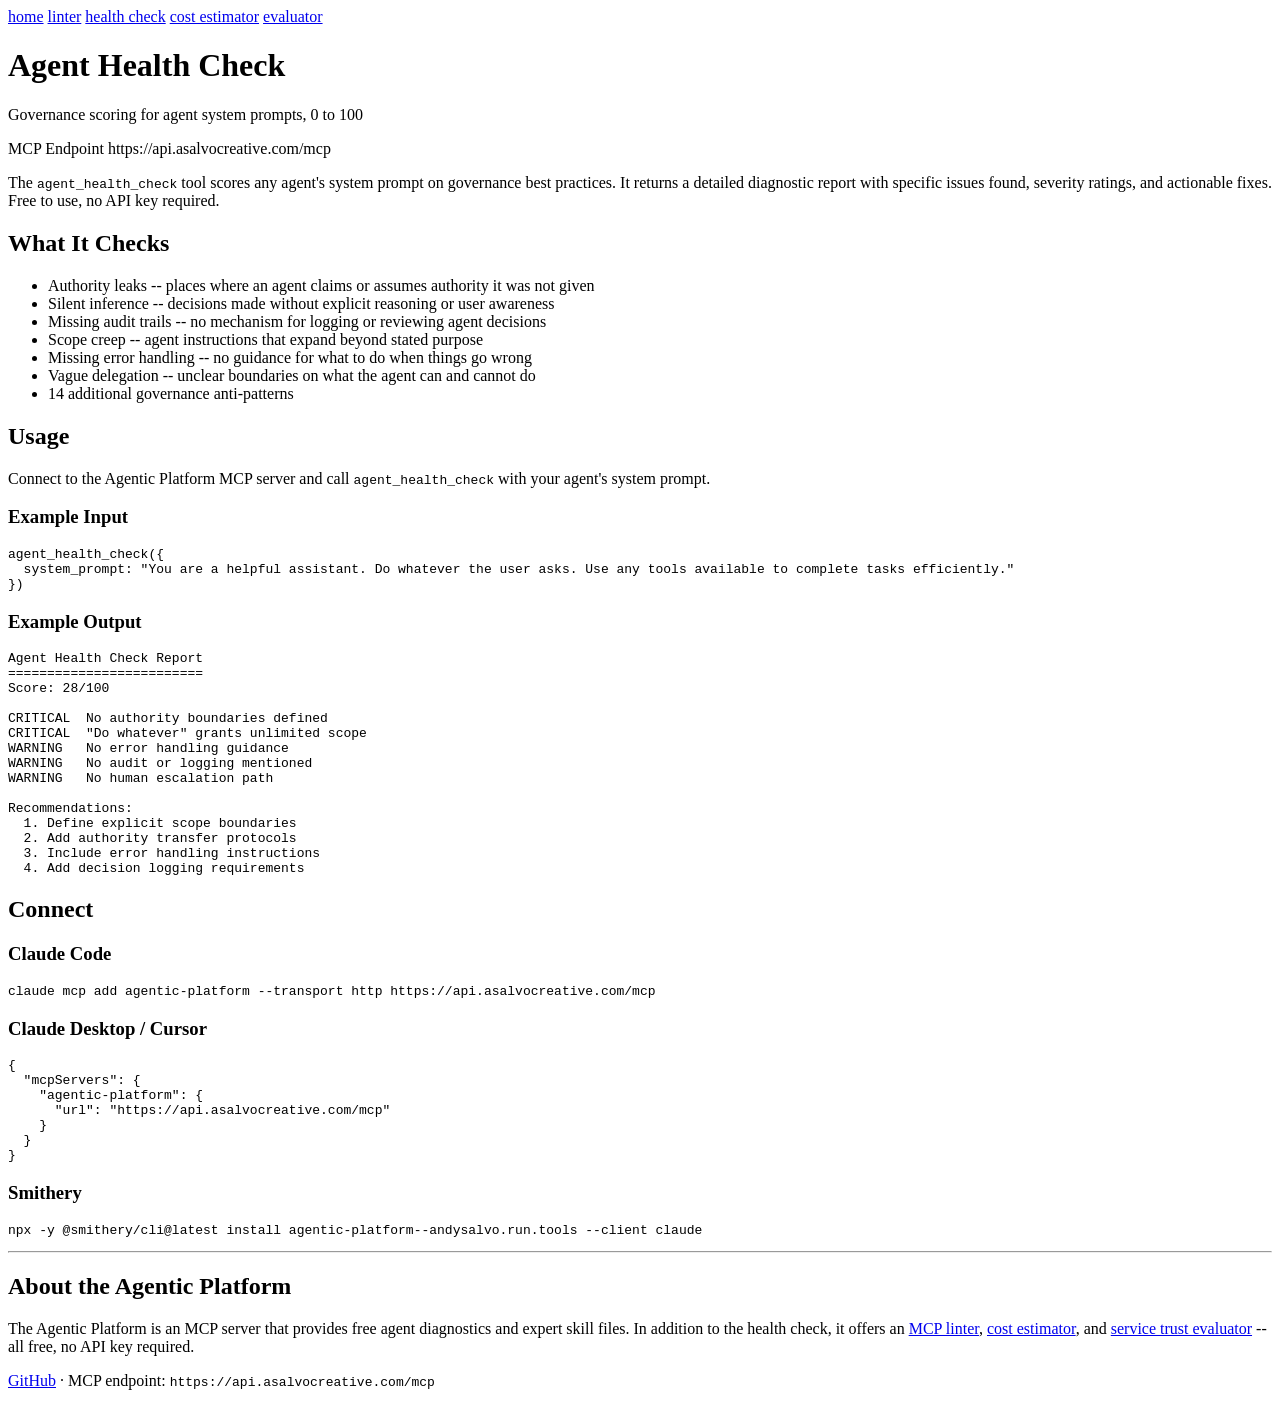
==== site/tools/agent-health-check.html @ 5e06099c "Deploy agentic SEO site, fix MCP endpoint, add Smithery quality improvements - Fix MCP endpoint doub" ====
<!DOCTYPE html>
<html lang="en">
<head>
  <meta charset="UTF-8">
  <meta name="viewport" content="width=device-width, initial-scale=1.0">
  <title>Agent Health Check -- Governance Score for AI Agent System Prompts | Agentic Platform</title>
  <meta name="description" content="Score any AI agent's system prompt on governance best practices from 0 to 100. Checks for authority leaks, silent inference, missing audit trails, and 14 other anti-patterns. Free MCP tool.">
  <meta name="keywords" content="agent health check, agent governance score, score agent system prompt, AI agent audit, agent governance, system prompt analysis, agent safety check">
  <link rel="canonical" href="https://api.asalvocreative.com/tools/agent-health-check.html">

  <!-- Open Graph -->
  <meta property="og:title" content="Agent Health Check -- Governance Score for AI Agents">
  <meta property="og:description" content="Score any agent's system prompt on governance best practices from 0 to 100. Checks for authority leaks, silent inference, and 14 other anti-patterns. Free.">
  <meta property="og:url" content="https://api.asalvocreative.com/tools/agent-health-check.html">
  <meta property="og:type" content="website">
  <meta property="og:site_name" content="Agentic Platform">

  <!-- JSON-LD -->
  <script type="application/ld+json">
  {
    "@context": "https://schema.org",
    "@type": "SoftwareApplication",
    "name": "Agent Health Check",
    "description": "Score any AI agent's system prompt on governance best practices from 0 to 100. Checks for authority leaks, silent inference, missing audit trails, and 14 other governance anti-patterns.",
    "url": "https://api.asalvocreative.com/tools/agent-health-check.html",
    "applicationCategory": "DeveloperApplication",
    "operatingSystem": "Any",
    "isAccessibleForFree": true,
    "offers": {
      "@type": "Offer",
      "price": "0",
      "priceCurrency": "USD"
    },
    "featureList": [
      "Governance scoring 0-100",
      "Authority leak detection",
      "Silent inference detection",
      "Audit trail verification",
      "14 governance anti-pattern checks",
      "Actionable fix recommendations"
    ],
    "author": {
      "@type": "Organization",
      "name": "AMI Labs",
      "url": "https://github.com/andysalvo/agentic-platform"
    }
  }
  </script>

  <link rel="stylesheet" href="/style.css">
</head>
<body>
  <div class="container">
    <nav>
      <a href="/">home</a>
      <a href="/tools/mcp-linter.html">linter</a>
      <a href="/tools/agent-health-check.html" class="current">health check</a>
      <a href="/tools/cost-estimator.html">cost estimator</a>
      <a href="/tools/evaluate-service.html">evaluator</a>
    </nav>

    <h1>Agent Health Check</h1>
    <p class="subtitle">Governance scoring for agent system prompts, 0 to 100</p>

    <div class="endpoint">
      <span class="label">MCP Endpoint</span>
      <span class="url">https://api.asalvocreative.com/mcp</span>
    </div>

    <p>The <code>agent_health_check</code> tool scores any agent's system prompt on governance best practices. It returns a detailed diagnostic report with specific issues found, severity ratings, and actionable fixes. Free to use, no API key required.</p>

    <h2>What It Checks</h2>
    <ul>
      <li>Authority leaks -- places where an agent claims or assumes authority it was not given</li>
      <li>Silent inference -- decisions made without explicit reasoning or user awareness</li>
      <li>Missing audit trails -- no mechanism for logging or reviewing agent decisions</li>
      <li>Scope creep -- agent instructions that expand beyond stated purpose</li>
      <li>Missing error handling -- no guidance for what to do when things go wrong</li>
      <li>Vague delegation -- unclear boundaries on what the agent can and cannot do</li>
      <li>14 additional governance anti-patterns</li>
    </ul>

    <h2>Usage</h2>
    <p>Connect to the Agentic Platform MCP server and call <code>agent_health_check</code> with your agent's system prompt.</p>

    <h3>Example Input</h3>
    <pre><code>agent_health_check({
  system_prompt: "You are a helpful assistant. Do whatever the user asks. Use any tools available to complete tasks efficiently."
})</code></pre>

    <h3>Example Output</h3>
    <pre><code>Agent Health Check Report
=========================
Score: 28/100

CRITICAL  No authority boundaries defined
CRITICAL  "Do whatever" grants unlimited scope
WARNING   No error handling guidance
WARNING   No audit or logging mentioned
WARNING   No human escalation path

Recommendations:
  1. Define explicit scope boundaries
  2. Add authority transfer protocols
  3. Include error handling instructions
  4. Add decision logging requirements</code></pre>

    <h2>Connect</h2>

    <div class="connect-box">
      <h3>Claude Code</h3>
      <pre><code>claude mcp add agentic-platform --transport http https://api.asalvocreative.com/mcp</code></pre>

      <h3>Claude Desktop / Cursor</h3>
      <pre><code>{
  "mcpServers": {
    "agentic-platform": {
      "url": "https://api.asalvocreative.com/mcp"
    }
  }
}</code></pre>

      <h3>Smithery</h3>
      <pre><code>npx -y @smithery/cli@latest install agentic-platform--andysalvo.run.tools --client claude</code></pre>
    </div>

    <hr>

    <h2>About the Agentic Platform</h2>
    <p>The Agentic Platform is an MCP server that provides free agent diagnostics and expert skill files. In addition to the health check, it offers an <a href="/tools/mcp-linter.html">MCP linter</a>, <a href="/tools/cost-estimator.html">cost estimator</a>, and <a href="/tools/evaluate-service.html">service trust evaluator</a> -- all free, no API key required.</p>

    <footer>
      <p>
        <a href="https://github.com/andysalvo/agentic-platform">GitHub</a> &middot;
        MCP endpoint: <code>https://api.asalvocreative.com/mcp</code>
      </p>
    </footer>
  </div>
</body>
</html>
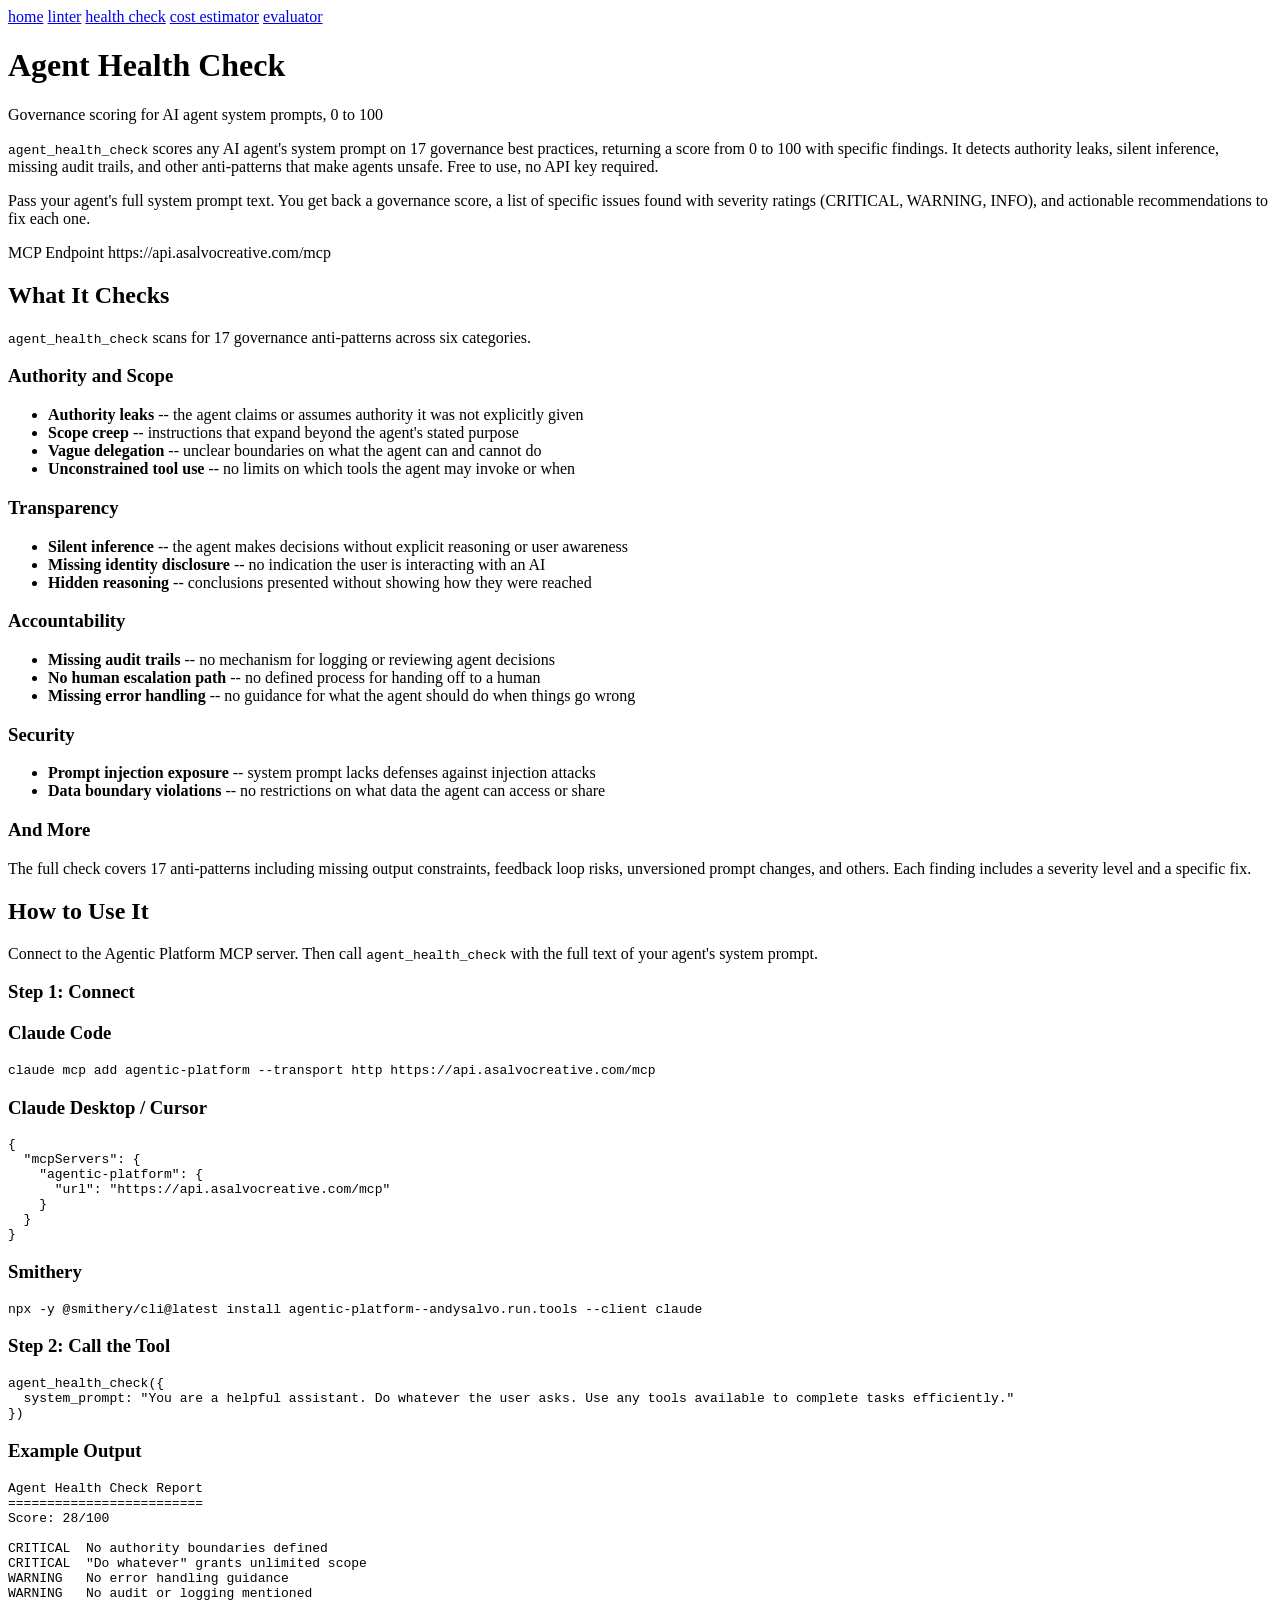
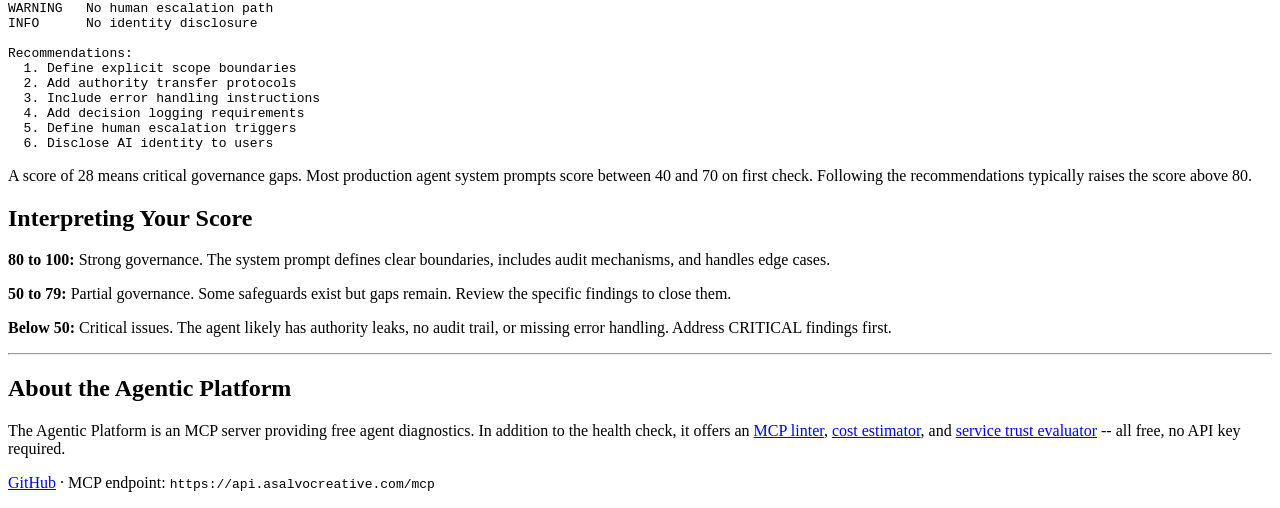
==== commit decd102b: "feat: updated tool pages + new governance/pricing/validation tools - Updated: server.py, index.html," ====
--- a/site/tools/agent-health-check.html
+++ b/site/tools/agent-health-check.html
@@ -3,27 +3,29 @@
 <head>
   <meta charset="UTF-8">
   <meta name="viewport" content="width=device-width, initial-scale=1.0">
-  <title>Agent Health Check -- Governance Score for AI Agent System Prompts | Agentic Platform</title>
-  <meta name="description" content="Score any AI agent's system prompt on governance best practices from 0 to 100. Checks for authority leaks, silent inference, missing audit trails, and 14 other anti-patterns. Free MCP tool.">
-  <meta name="keywords" content="agent health check, agent governance score, score agent system prompt, AI agent audit, agent governance, system prompt analysis, agent safety check">
+  <title>Agent Health Check -- Score Your AI Agent's Governance from 0 to 100 | Agentic Platform</title>
+  <meta name="description" content="agent_health_check scores any AI agent's system prompt on 17 governance best practices, returning a score from 0 to 100 with specific findings. Detects authority leaks, silent inference, missing audit trails. Free MCP tool, no API key.">
+  <meta name="keywords" content="agent health check, AI agent governance score, check agent system prompt safety, agent governance audit, is my AI agent safe, agent security scoring, system prompt analysis, agent anti-patterns">
   <link rel="canonical" href="https://api.asalvocreative.com/tools/agent-health-check.html">
 
   <!-- Open Graph -->
-  <meta property="og:title" content="Agent Health Check -- Governance Score for AI Agents">
-  <meta property="og:description" content="Score any agent's system prompt on governance best practices from 0 to 100. Checks for authority leaks, silent inference, and 14 other anti-patterns. Free.">
+  <meta property="og:title" content="Agent Health Check -- Score Your AI Agent's Governance 0 to 100">
+  <meta property="og:description" content="agent_health_check scores any agent's system prompt on 17 governance best practices. Detects authority leaks, silent inference, missing audit trails. Free, no API key.">
   <meta property="og:url" content="https://api.asalvocreative.com/tools/agent-health-check.html">
   <meta property="og:type" content="website">
   <meta property="og:site_name" content="Agentic Platform">
 
-  <!-- JSON-LD -->
+  <!-- SoftwareApplication JSON-LD -->
   <script type="application/ld+json">
   {
     "@context": "https://schema.org",
     "@type": "SoftwareApplication",
-    "name": "Agent Health Check",
-    "description": "Score any AI agent's system prompt on governance best practices from 0 to 100. Checks for authority leaks, silent inference, missing audit trails, and 14 other governance anti-patterns.",
+    "name": "agent_health_check",
+    "alternateName": "Agent Health Check",
+    "description": "Scores any AI agent's system prompt on 17 governance best practices, returning a score from 0 to 100 with specific findings. Detects authority leaks, silent inference, missing audit trails, scope creep, vague delegation, and 12 other anti-patterns.",
     "url": "https://api.asalvocreative.com/tools/agent-health-check.html",
     "applicationCategory": "DeveloperApplication",
+    "applicationSubCategory": "AI Agent Governance",
     "operatingSystem": "Any",
     "isAccessibleForFree": true,
     "offers": {
@@ -32,11 +34,16 @@
       "priceCurrency": "USD"
     },
     "featureList": [
-      "Governance scoring 0-100",
+      "Governance scoring 0 to 100",
       "Authority leak detection",
       "Silent inference detection",
       "Audit trail verification",
-      "14 governance anti-pattern checks",
+      "Scope creep detection",
+      "Vague delegation checks",
+      "Missing error handling detection",
+      "Human escalation path verification",
+      "17 governance anti-pattern checks",
+      "Severity ratings per finding",
       "Actionable fix recommendations"
     ],
     "author": {
@@ -44,6 +51,48 @@
       "name": "AMI Labs",
       "url": "https://github.com/andysalvo/agentic-platform"
     }
+  }
+  </script>
+
+  <!-- FAQPage JSON-LD -->
+  <script type="application/ld+json">
+  {
+    "@context": "https://schema.org",
+    "@type": "FAQPage",
+    "mainEntity": [
+      {
+        "@type": "Question",
+        "name": "How do I check if my AI agent is safe?",
+        "acceptedAnswer": {
+          "@type": "Answer",
+          "text": "Use agent_health_check to score your agent's system prompt on 17 governance best practices. Pass the full system prompt text and receive a score from 0 to 100 plus specific findings with severity ratings. It detects authority leaks, silent inference, missing audit trails, scope creep, and other anti-patterns. Free to use via MCP at https://api.asalvocreative.com/mcp."
+        }
+      },
+      {
+        "@type": "Question",
+        "name": "What does agent_health_check detect?",
+        "acceptedAnswer": {
+          "@type": "Answer",
+          "text": "agent_health_check detects 17 governance anti-patterns: authority leaks (agent claims authority it was not given), silent inference (decisions made without user awareness), missing audit trails (no logging of agent decisions), scope creep (instructions expanding beyond stated purpose), vague delegation (unclear agent boundaries), missing error handling, no human escalation path, unconstrained tool use, missing identity disclosure, prompt injection vulnerabilities, and more."
+        }
+      },
+      {
+        "@type": "Question",
+        "name": "How do I connect to agent_health_check?",
+        "acceptedAnswer": {
+          "@type": "Answer",
+          "text": "Connect via MCP. In Claude Code, run: claude mcp add agentic-platform --transport http https://api.asalvocreative.com/mcp. In Claude Desktop or Cursor, add the MCP server URL https://api.asalvocreative.com/mcp to your config. No API key required."
+        }
+      },
+      {
+        "@type": "Question",
+        "name": "What is a good agent governance score?",
+        "acceptedAnswer": {
+          "@type": "Answer",
+          "text": "Scores above 80 indicate strong governance practices. Scores between 50 and 80 mean the agent has some safeguards but gaps remain. Below 50 means critical governance issues exist. A score of 0 to 30 typically means the system prompt has no explicit authority boundaries, no error handling, and no audit trail. agent_health_check provides specific recommendations to improve any score."
+        }
+      }
+    ]
   }
   </script>
 
@@ -60,53 +109,56 @@
     </nav>
 
     <h1>Agent Health Check</h1>
-    <p class="subtitle">Governance scoring for agent system prompts, 0 to 100</p>
+    <p class="subtitle">Governance scoring for AI agent system prompts, 0 to 100</p>
+
+    <p><code>agent_health_check</code> scores any AI agent's system prompt on 17 governance best practices, returning a score from 0 to 100 with specific findings. It detects authority leaks, silent inference, missing audit trails, and other anti-patterns that make agents unsafe. Free to use, no API key required.</p>
+
+    <p>Pass your agent's full system prompt text. You get back a governance score, a list of specific issues found with severity ratings (CRITICAL, WARNING, INFO), and actionable recommendations to fix each one.</p>
 
     <div class="endpoint">
       <span class="label">MCP Endpoint</span>
       <span class="url">https://api.asalvocreative.com/mcp</span>
     </div>
 
-    <p>The <code>agent_health_check</code> tool scores any agent's system prompt on governance best practices. It returns a detailed diagnostic report with specific issues found, severity ratings, and actionable fixes. Free to use, no API key required.</p>
-
     <h2>What It Checks</h2>
-    <ul>
-      <li>Authority leaks -- places where an agent claims or assumes authority it was not given</li>
-      <li>Silent inference -- decisions made without explicit reasoning or user awareness</li>
-      <li>Missing audit trails -- no mechanism for logging or reviewing agent decisions</li>
-      <li>Scope creep -- agent instructions that expand beyond stated purpose</li>
-      <li>Missing error handling -- no guidance for what to do when things go wrong</li>
-      <li>Vague delegation -- unclear boundaries on what the agent can and cannot do</li>
-      <li>14 additional governance anti-patterns</li>
-    </ul>
-
-    <h2>Usage</h2>
-    <p>Connect to the Agentic Platform MCP server and call <code>agent_health_check</code> with your agent's system prompt.</p>
-
-    <h3>Example Input</h3>
-    <pre><code>agent_health_check({
-  system_prompt: "You are a helpful assistant. Do whatever the user asks. Use any tools available to complete tasks efficiently."
-})</code></pre>
-
-    <h3>Example Output</h3>
-    <pre><code>Agent Health Check Report
-=========================
-Score: 28/100
-
-CRITICAL  No authority boundaries defined
-CRITICAL  "Do whatever" grants unlimited scope
-WARNING   No error handling guidance
-WARNING   No audit or logging mentioned
-WARNING   No human escalation path
-
-Recommendations:
-  1. Define explicit scope boundaries
-  2. Add authority transfer protocols
-  3. Include error handling instructions
-  4. Add decision logging requirements</code></pre>
-
-    <h2>Connect</h2>
-
+    <p><code>agent_health_check</code> scans for 17 governance anti-patterns across six categories.</p>
+
+    <h3>Authority and Scope</h3>
+    <ul>
+      <li><strong>Authority leaks</strong> -- the agent claims or assumes authority it was not explicitly given</li>
+      <li><strong>Scope creep</strong> -- instructions that expand beyond the agent's stated purpose</li>
+      <li><strong>Vague delegation</strong> -- unclear boundaries on what the agent can and cannot do</li>
+      <li><strong>Unconstrained tool use</strong> -- no limits on which tools the agent may invoke or when</li>
+    </ul>
+
+    <h3>Transparency</h3>
+    <ul>
+      <li><strong>Silent inference</strong> -- the agent makes decisions without explicit reasoning or user awareness</li>
+      <li><strong>Missing identity disclosure</strong> -- no indication the user is interacting with an AI</li>
+      <li><strong>Hidden reasoning</strong> -- conclusions presented without showing how they were reached</li>
+    </ul>
+
+    <h3>Accountability</h3>
+    <ul>
+      <li><strong>Missing audit trails</strong> -- no mechanism for logging or reviewing agent decisions</li>
+      <li><strong>No human escalation path</strong> -- no defined process for handing off to a human</li>
+      <li><strong>Missing error handling</strong> -- no guidance for what the agent should do when things go wrong</li>
+    </ul>
+
+    <h3>Security</h3>
+    <ul>
+      <li><strong>Prompt injection exposure</strong> -- system prompt lacks defenses against injection attacks</li>
+      <li><strong>Data boundary violations</strong> -- no restrictions on what data the agent can access or share</li>
+    </ul>
+
+    <h3>And More</h3>
+    <p>The full check covers 17 anti-patterns including missing output constraints, feedback loop risks, unversioned prompt changes, and others. Each finding includes a severity level and a specific fix.</p>
+
+    <h2>How to Use It</h2>
+
+    <p>Connect to the Agentic Platform MCP server. Then call <code>agent_health_check</code> with the full text of your agent's system prompt.</p>
+
+    <h3>Step 1: Connect</h3>
     <div class="connect-box">
       <h3>Claude Code</h3>
       <pre><code>claude mcp add agentic-platform --transport http https://api.asalvocreative.com/mcp</code></pre>
@@ -124,10 +176,45 @@
       <pre><code>npx -y @smithery/cli@latest install agentic-platform--andysalvo.run.tools --client claude</code></pre>
     </div>
 
+    <h3>Step 2: Call the Tool</h3>
+    <pre><code>agent_health_check({
+  system_prompt: "You are a helpful assistant. Do whatever the user asks. Use any tools available to complete tasks efficiently."
+})</code></pre>
+
+    <h3>Example Output</h3>
+    <pre><code>Agent Health Check Report
+=========================
+Score: 28/100
+
+CRITICAL  No authority boundaries defined
+CRITICAL  "Do whatever" grants unlimited scope
+WARNING   No error handling guidance
+WARNING   No audit or logging mentioned
+WARNING   No human escalation path
+INFO      No identity disclosure
+
+Recommendations:
+  1. Define explicit scope boundaries
+  2. Add authority transfer protocols
+  3. Include error handling instructions
+  4. Add decision logging requirements
+  5. Define human escalation triggers
+  6. Disclose AI identity to users</code></pre>
+
+    <p>A score of 28 means critical governance gaps. Most production agent system prompts score between 40 and 70 on first check. Following the recommendations typically raises the score above 80.</p>
+
+    <h2>Interpreting Your Score</h2>
+
+    <p><strong>80 to 100:</strong> Strong governance. The system prompt defines clear boundaries, includes audit mechanisms, and handles edge cases.</p>
+
+    <p><strong>50 to 79:</strong> Partial governance. Some safeguards exist but gaps remain. Review the specific findings to close them.</p>
+
+    <p><strong>Below 50:</strong> Critical issues. The agent likely has authority leaks, no audit trail, or missing error handling. Address CRITICAL findings first.</p>
+
     <hr>
 
     <h2>About the Agentic Platform</h2>
-    <p>The Agentic Platform is an MCP server that provides free agent diagnostics and expert skill files. In addition to the health check, it offers an <a href="/tools/mcp-linter.html">MCP linter</a>, <a href="/tools/cost-estimator.html">cost estimator</a>, and <a href="/tools/evaluate-service.html">service trust evaluator</a> -- all free, no API key required.</p>
+    <p>The Agentic Platform is an MCP server providing free agent diagnostics. In addition to the health check, it offers an <a href="/tools/mcp-linter.html">MCP linter</a>, <a href="/tools/cost-estimator.html">cost estimator</a>, and <a href="/tools/evaluate-service.html">service trust evaluator</a> -- all free, no API key required.</p>
 
     <footer>
       <p>
